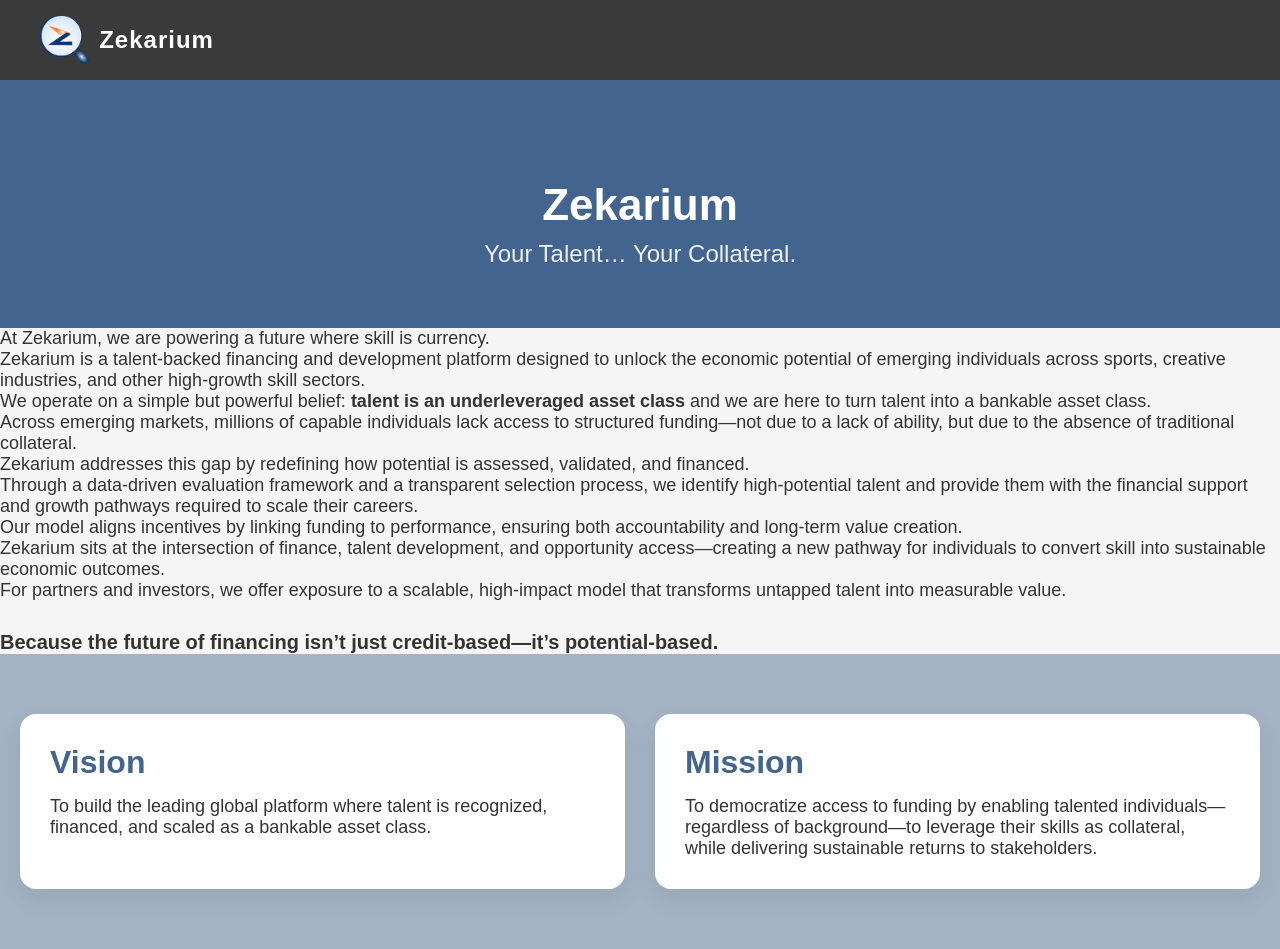
==== about.html @ 02319a77 "initial commit" ====
<!DOCTYPE html>
<html lang="en">
<head>
    <meta charset="UTF-8">
    <meta name="viewport" content="width=device-width, initial-scale=1.0">
    <title>About Us | Zekarium</title>
    <link rel="stylesheet" href="styles.css">
</head>
<body>

    <!-- NAV -->
    <nav>
        <div class="logo-container">
            <img src="assets/img/logo.png" alt="Zekarium logo">
            <span class="logo-text">Zekarium</span>
        </div>
    </nav>

    <!-- HERO -->
    <section class="about-hero">
        <h1>Zekarium</h1>
        <p class="tagline">Your Talent… Your Collateral.</p>
    </section>

    <!-- MAIN CONTENT -->
    <section class="about-container">

        <p>
            At Zekarium, we are powering a future where skill is currency.
        </p>

        <p>
            Zekarium is a talent-backed financing and development platform designed to unlock the economic potential 
            of emerging individuals across sports, creative industries, and other high-growth skill sectors.
        </p>

        <p>
            We operate on a simple but powerful belief: <strong>talent is an underleveraged asset class</strong> and we are here 
            to turn talent into a bankable asset class.
        </p>

        <p>
            Across emerging markets, millions of capable individuals lack access to structured funding—not due to a lack 
            of ability, but due to the absence of traditional collateral.
        </p>

        <p>
            Zekarium addresses this gap by redefining how potential is assessed, validated, and financed.
        </p>

        <p>
            Through a data-driven evaluation framework and a transparent selection process, we identify high-potential 
            talent and provide them with the financial support and growth pathways required to scale their careers.
        </p>

        <p>
            Our model aligns incentives by linking funding to performance, ensuring both accountability and long-term 
            value creation.
        </p>

        <p>
            Zekarium sits at the intersection of finance, talent development, and opportunity access—creating a new 
            pathway for individuals to convert skill into sustainable economic outcomes.
        </p>

        <p>
            For partners and investors, we offer exposure to a scalable, high-impact model that transforms untapped 
            talent into measurable value.
        </p>

        <p class="highlight">
            Because the future of financing isn’t just credit-based—it’s potential-based.
        </p>

    </section>

    <!-- VISION & MISSION -->
    <section class="about-split">

        <div class="about-card">
            <h2>Vision</h2>
            <p>
                To build the leading global platform where talent is recognized, financed, and scaled as a bankable asset class.
            </p>
        </div>

        <div class="about-card">
            <h2>Mission</h2>
            <p>
                To democratize access to funding by enabling talented individuals—regardless of background—to leverage 
                their skills as collateral, while delivering sustainable returns to stakeholders.
            </p>
        </div>

    </section>

</body>
</html>
---- styles.css ----
/* RESET */
* {
  margin: 0;
  padding: 0;
  box-sizing: border-box;
  font-family: Arial, sans-serif;
}

body {
  background-color: #f5f5f5;
  color: #333;
}

h1 {
    font-size: 44px;
}

h2 {
    font-size: 32px;
}

p {font-size: 18px;}

/* NAVBAR */
nav {
  display: flex;
  justify-content: space-between;
  align-items: center;
  background-color: #3a3a3a;
  padding: 15px 40px;
  top: 0;
  position: sticky;
  font-size: 20px
}

.logo-container {
  display: flex;
  align-items: center;
}

.logo-container img {
  height: 50px;
  margin-right: 10px;
}

.logo-text {
  color: #fff;
  font-weight: bold;
  font-size: 24px;
  letter-spacing: 1px;
}

nav ul {
  list-style: none;
  display: flex;
  gap: 30px;
}

nav ul li a {
  text-decoration: none;
  color: #fff;
}

/* SECTION LAYOUT */
section {
  width: 100%;
}

.section-container {
  display: flex;
  align-items: center;
  justify-content: space-between;
  min-height: 400px;
}

/* TEXT CONTENT */
.text-content {
  flex: 1;
  padding: 60px 40px;
}

.text-content h1 {
  font-size: 44px;
  margin-bottom: 10px;
}

.text-content h2 {
  font-size: 36px;
  font-weight: normal;
  margin-bottom: 30px;
}

.text-content p {
  font-size: 24px;
  margin-bottom: 20px;
}

#home .text-content p {
  margin-bottom: 40px;
  font-size: 30px;
  font-weight: bold;
}

#home .text-content {
  text-align: center; 
}

/* BUTTONS */
button {
  background-color: #4f6f91;
  color: white;
  border: none;
  padding: 24px 32px;
  border-radius: 40px;
  cursor: pointer;
  font-size: 24px;
}

button:hover {
  opacity: 0.9;
}

/* IMAGE CONTENT */
.image-content {
  flex: 1.2;
  height: 100%;
}

.image-content img {
  width: 100%;
  height: 100%;
  object-fit: cover;

  /* IMPORTANT: removes spacing so image touches edge */
  display: block;
}

/* HERO SECTION */
#home {
  background-color: #eaeaea;
}

#about {
  background-color: #8fa1b3;
  min-height: 100vh; /* 🔥 IMPORTANT */
}

#about .section-container {
  flex-direction: column;
  height: 100%;
}

#about .images-wrapper {
  display: flex;
  width: 100%;
  flex: 1; /* take all available space */
}

/* Each image gets equal space */
#about .images-wrapper .image-content {
  flex: 1;
  height: 100%;
}

/* Make images fill properly */
#about .images-wrapper img {
  width: 100%;
  height: 100%;
  object-fit: cover;
}

#about .text-content {
  flex: none;
  padding: 30px;
  text-align: center;
}

/* REMOVE spacing + width restriction */
#about .section-container {
  max-width: none;
  margin: 0;
  padding: 0;
  width: 100%;
}

/* PRODUCT SECTION */
#product {
  background-color: #f5f5f5;
}

#product button{
  padding: 16px 24px;
}

/* CONTACT SECTION */
#contact {
  background-color: #8fa1b3;
  padding: 50px 20px;
  text-align: center;
}

#contact h2 {
  margin-bottom: 20px;
}

#contact button{
  padding: 16px 24px;
}


form {
  max-width: 500px;
  margin: auto;
}

form input,
form textarea {
  width: 100%;
  padding: 10px;
  margin-bottom: 10px;
  border: none;
}

form textarea {
  height: 80px;
  resize: none;
}

/* FOOTER */
footer {
  background-color: #3a3a3a;
  color: #ccc;
  padding: 20px 40px;
  font-size: 20px;
}

.footer-container {
  display: flex;
  justify-content: space-between;
  margin-bottom: 10px;
}

.footer-links ul {
  list-style: none;
  display: flex;
  gap: 20px;
}

.footer-links a {
  color: #ccc;
  text-decoration: none;
}

.footer-contact a {
  color: #ccc;
  text-decoration: none;
}

.footer-copy {
  text-align: center;
  font-size: 20px;
}

/* RESPONSIVE */
@media (max-width: 768px) {
  .section-container {
    flex-direction: column;
  }

  .text-content {
    padding: 30px 20px;
  }

  nav {
    flex-direction: column;
    gap: 10px;
  }

  .footer-container {
    flex-direction: column;
    gap: 10px;
  }
}

/* Privacy Page Layout */
.policy-container {
    max-width: 900px;
    margin: auto;
    padding: 60px 20px;
    line-height: 1.8;
    text-align: left; /* 👈 IMPORTANT */
}

/* Headings */
.policy-container h2 {
    margin-top: 40px;
    color: #42648E;
}

.policy-container h3 {
    margin-top: 20px;
}

/* Lists */
.policy-container ul {
    padding-left: 20px;
    margin-top: 10px;
}

.policy-container li {
    margin-bottom: 8px;
}

/* Header */
.policy-header {
    background-color: #42648E;
    color: #42648E;
    text-align: center;
    padding: 80px 20px 40px;
}

/* HERO */
.about-hero {
    background-color: #42648E;
    color: white;
    text-align: center;
    padding: 100px 20px 60px;
}

.about-hero h1 {
    margin-bottom: 10px;
}

.tagline {
    font-size: 24px;
    opacity: 0.9;
}

/* Highlight statement */
.highlight {
    font-weight: bold;
    font-size: 20px;
    margin-top: 30px;
}

/* Vision & Mission */
.about-split {
    display: flex;
    gap: 30px;
    padding: 60px 20px;
    background-color: #A4B3C4;
    flex-wrap: wrap;
}

.about-card {
    flex: 1;
    min-width: 280px;
    background: #fff;
    padding: 30px;
    border-radius: 16px;
    box-shadow: 0 10px 25px rgba(0,0,0,0.08);
}

.about-card h2 {
    margin-bottom: 15px;
    color: #42648E;
}

/* PRODUCT HERO */
.product-hero {
  background: linear-gradient(to right, #42648E, #6f86a3);
  color: white;
  text-align: center;
  padding: 120px 20px 80px;
}

.product-hero h1 {
  font-size: 48px;
  margin-bottom: 20px;
}

.product-hero p {
  max-width: 700px;
  margin: auto;
  font-size: 20px;
  margin-bottom: 30px;
}

.hero-tags {
  display: flex;
  justify-content: center;
  gap: 20px;
  font-weight: bold;
}

/* HOW IT WORKS - NEW LAYOUT */
.how-it-works {
  padding: 100px 20px;
}

.how-it-works h2 {
  text-align: center;
  margin-bottom: 60px;
}

/* Stack steps vertically */
.steps {
  display: flex;
  flex-direction: column;
  gap: 80px;
}

/* Each step = row */
.step {
  display: flex;
  align-items: center;
  justify-content: center;
  gap: 60px;
  max-width: 1100px;
  margin: auto;
}

/* Alternate layout */
.step.reverse {
  flex-direction: row-reverse;
}

/* Phone image */
.step-image {
  flex: 1;
  display: flex;
  justify-content: center;
}

.step-image img {
  width: 250px; /* 👈 adjust if needed */
  height: auto;
  border-radius: 20px;
  box-shadow: 0 20px 40px rgba(0,0,0,0.15);
}

/* Text */
.step-text {
  flex: 1;
}

.step-text h3 {
  margin-bottom: 15px;
  font-size: 26px;
}

.step-text p {
  font-size: 18px;
  line-height: 1.6;
}

@media (max-width: 768px) {

  .step {
    flex-direction: column;
    text-align: center;
  }

  .step.reverse {
    flex-direction: column;
  }

  .step-image img {
    width: 200px;
  }
}

/* WHY ZEKARIUM */
.why-zekarium {
  background-color: #8fa1b3;
  padding: 80px 20px;
  text-align: center;
}

.why-grid {
  display: flex;
  gap: 20px;
  margin-top: 40px;
  flex-wrap: wrap;
}

.why-card {
  flex: 1;
  min-width: 250px;
  background: white;
  padding: 30px;
  border-radius: 12px;
}

/* AUDIENCE */
.audience {
  padding: 80px 20px;
}

.audience-grid {
  display: flex;
  gap: 20px;
  flex-wrap: wrap;
}

.audience-card {
  flex: 1;
  min-width: 250px;
  background: #f5f5f5;
  padding: 30px;
  border-radius: 12px;
}

.audience-card ul {
  margin-top: 15px;
  padding-left: 20px;
}
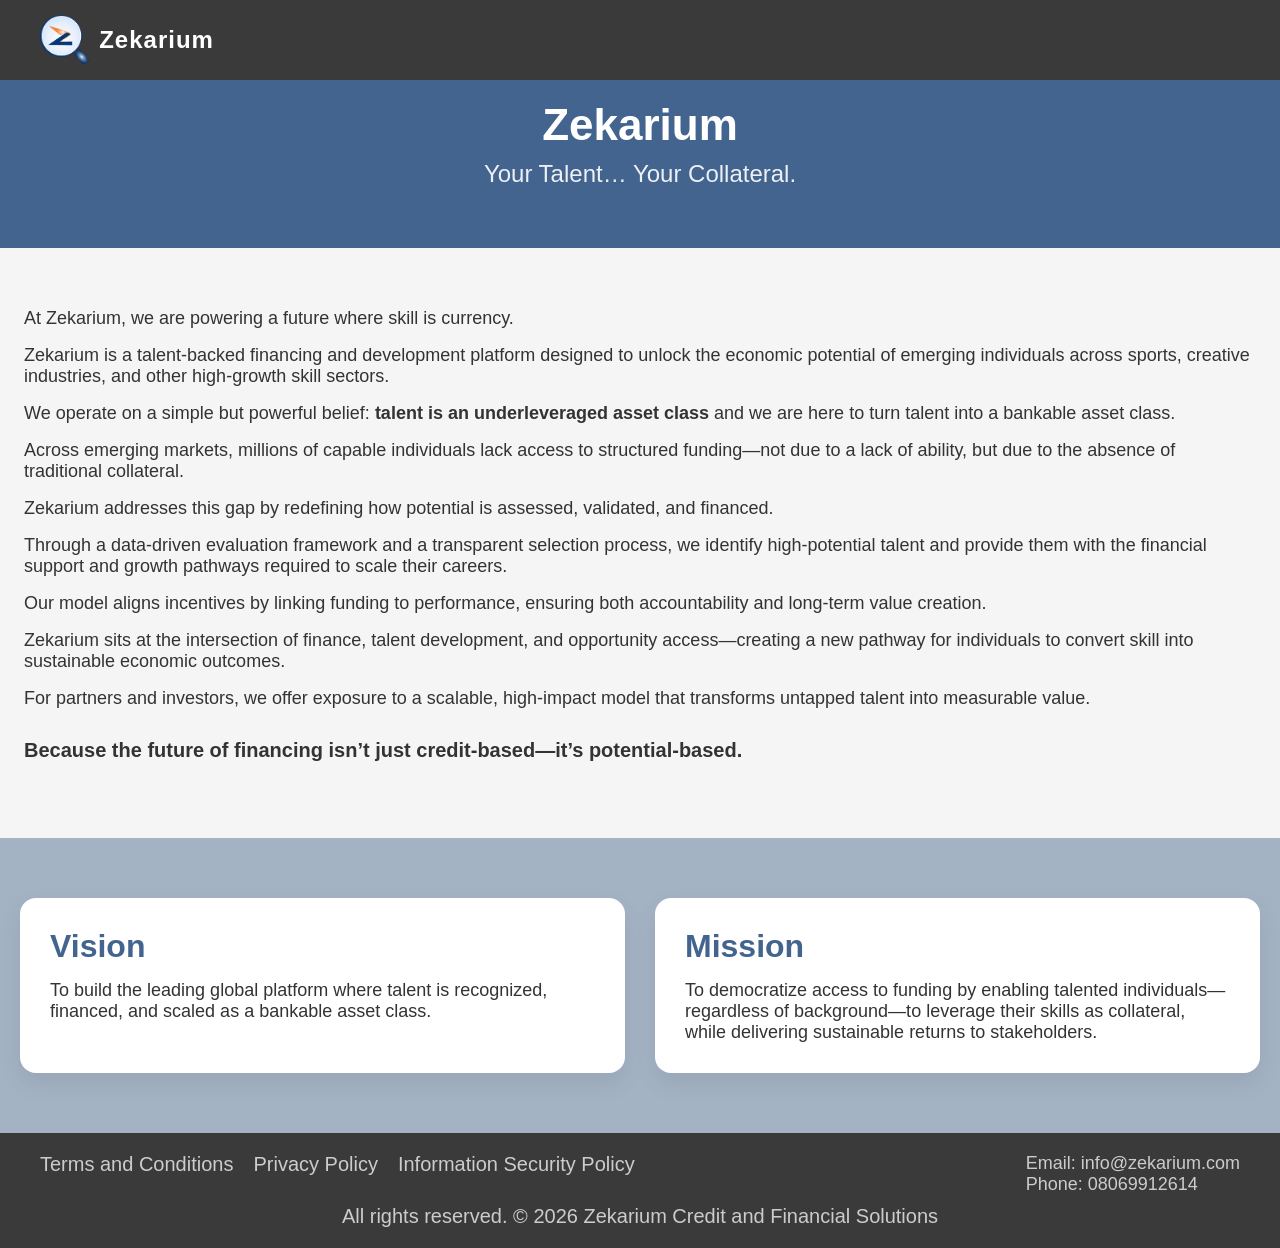
==== commit 95c41daf: "Improve about page readability and layout" ====
--- a/about.html
+++ b/about.html
@@ -93,6 +93,27 @@
         </div>
 
     </section>
+ <footer > 
+            <div class="footer-container">
 
+                <div class="footer-links">
+                    <ul>
+                        <li><a href="terms.html">Terms and Conditions</a></li>
+                        <li><a href="privacy.html">Privacy Policy</a></li>
+                        <li><a href="security.html">Information Security Policy</a></li>
+                    </ul>
+                </div>
+
+                <div class="footer-contact">
+                    <p>Email: <a href="mailto:info@zekarium.com">info@zekarium.com</a></p>
+                    <p>Phone: <a href="tel:08069912614">08069912614</a></p>
+                </div>
+
+            </div>
+
+            <p class="footer-copy">
+                All rights reserved. © 2026 Zekarium Credit and Financial Solutions
+            </p>
+        </footer>
 </body>
 </html>
--- a/styles.css
+++ b/styles.css
@@ -29,8 +29,12 @@
   background-color: #3a3a3a;
   padding: 15px 40px;
   top: 0;
-  position: sticky;
-  font-size: 20px
+  left:0;
+  right: 0;
+  position: fixed;
+  z-index: 50;
+  font-size: 20px;
+ 
 }
 
 .logo-container {
@@ -41,6 +45,7 @@
 .logo-container img {
   height: 50px;
   margin-right: 10px;
+  
 }
 
 .logo-text {
@@ -327,13 +332,28 @@
     padding: 100px 20px 60px;
 }
 
+
 .about-hero h1 {
     margin-bottom: 10px;
-}
+  
+}
+
+.about-container {
+  margin: 0 auto;
+  padding: 60px 24px;
+ 
+
+}
+
+.about-container > p {
+margin-bottom: 16px;
+}
+
 
 .tagline {
     font-size: 24px;
     opacity: 0.9;
+    
 }
 
 /* Highlight statement */
@@ -514,4 +534,4 @@
 .audience-card ul {
   margin-top: 15px;
   padding-left: 20px;
-}+}
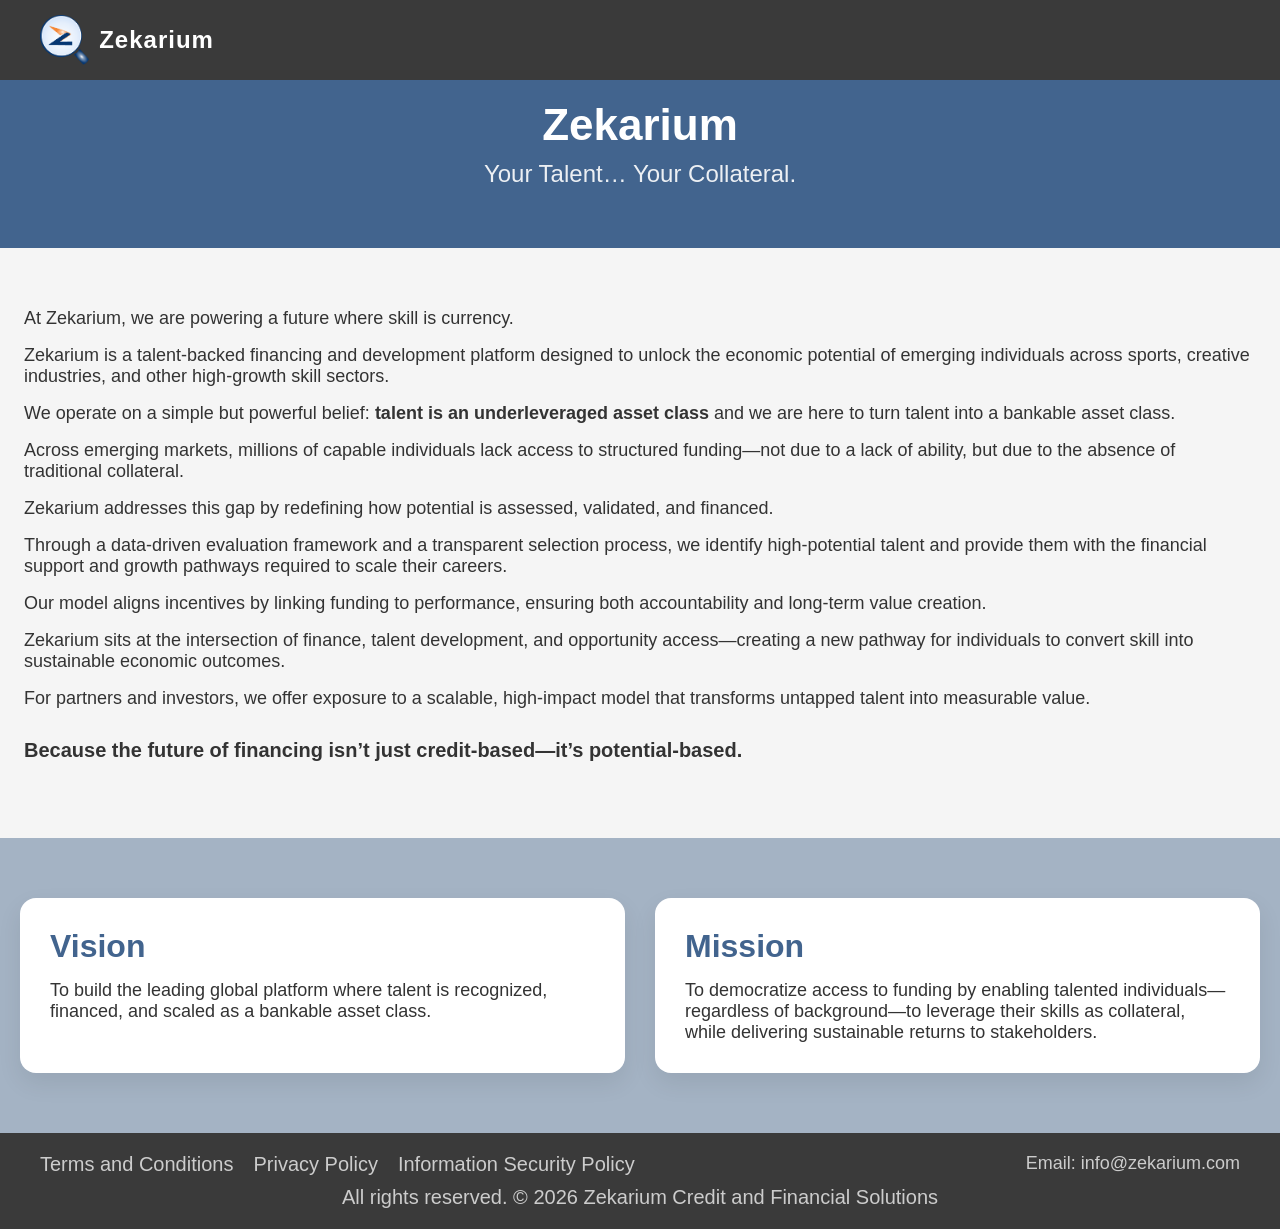
==== commit 18b7da3f: "made index.html changes" ====
--- a/about.html
+++ b/about.html
@@ -106,7 +106,6 @@
 
                 <div class="footer-contact">
                     <p>Email: <a href="mailto:info@zekarium.com">info@zekarium.com</a></p>
-                    <p>Phone: <a href="tel:08069912614">08069912614</a></p>
                 </div>
 
             </div>
